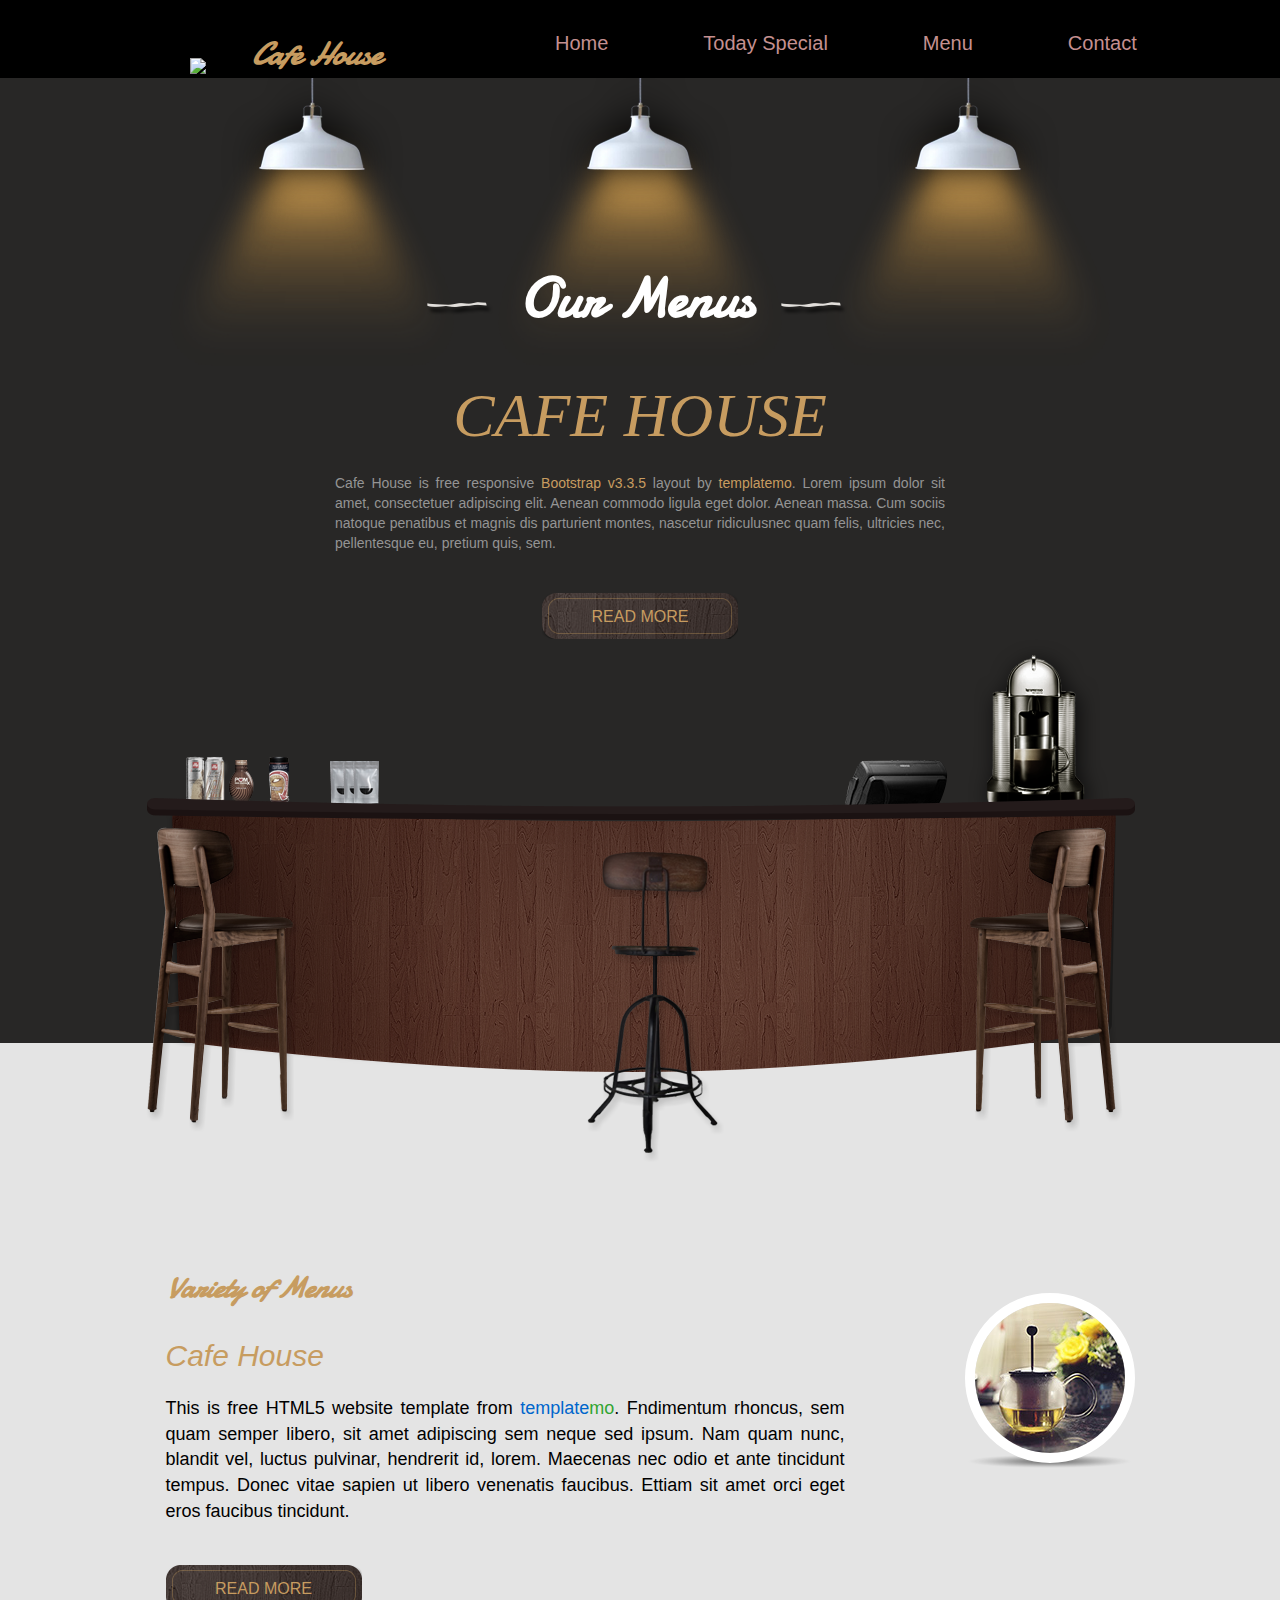
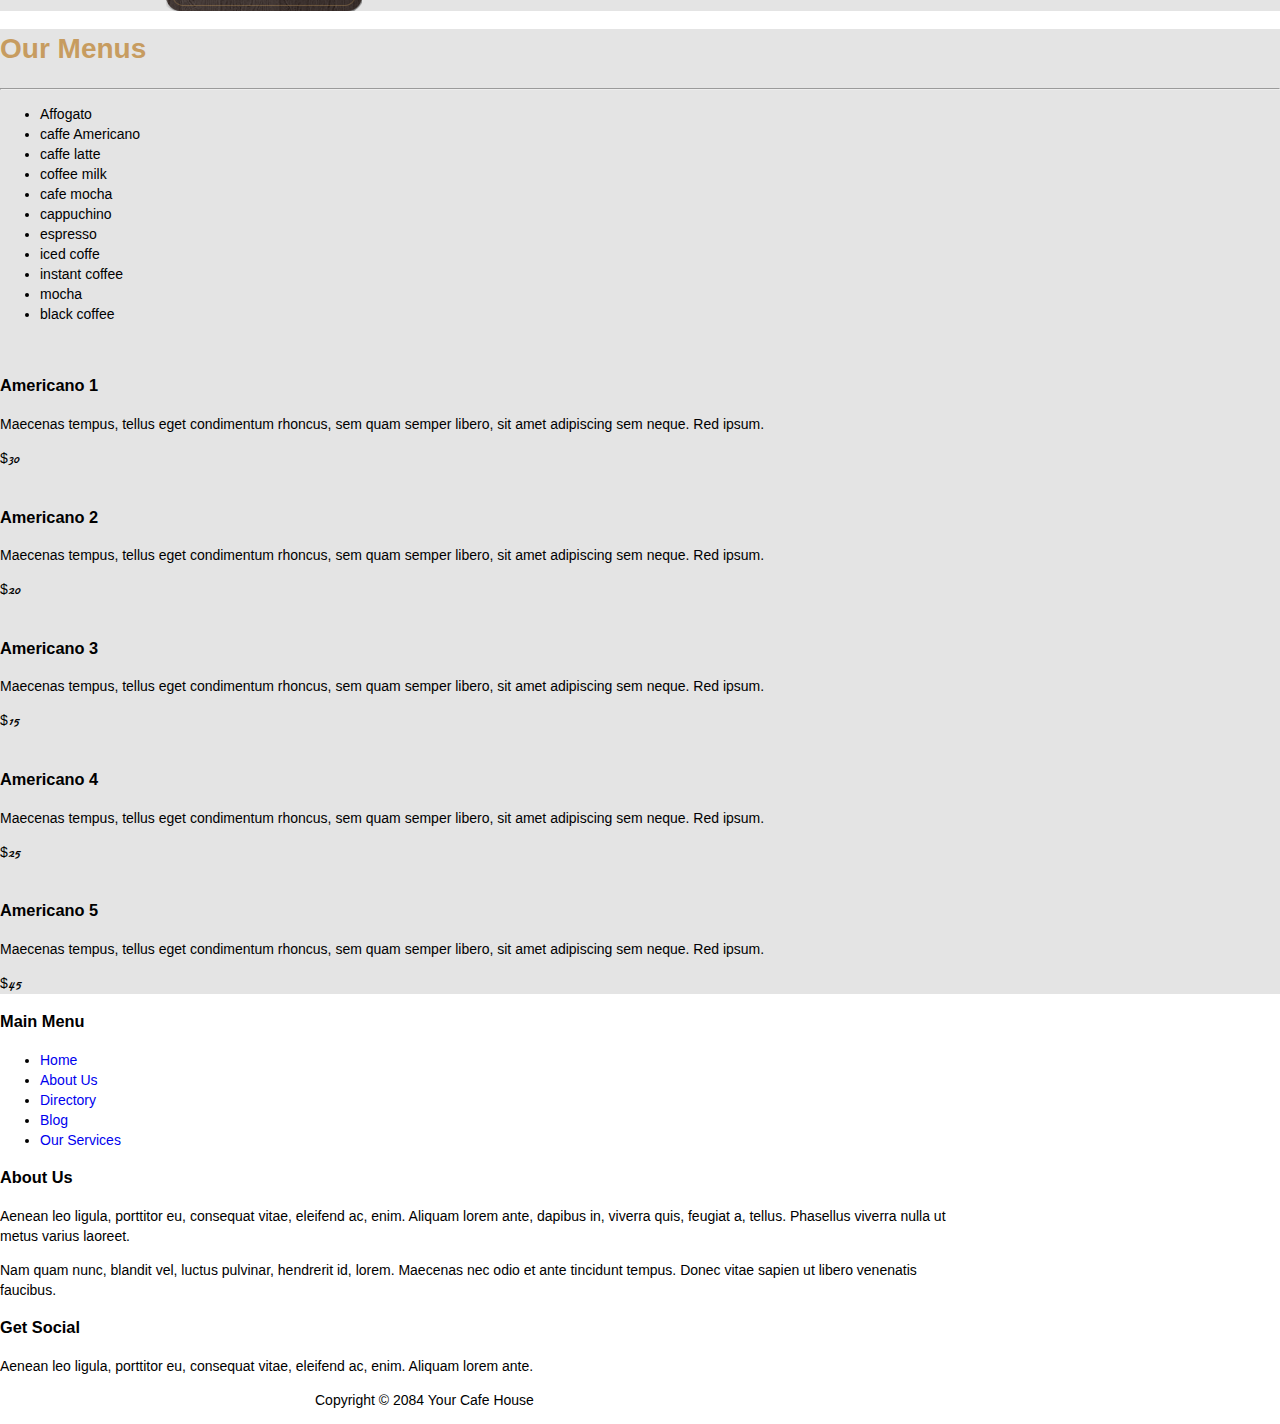
==== menu.html @ 3e16c272 "added links to all pages.. pages can be navigated through links" ====
<!DOCTYPE html>
<html lang="en">
<head>
    <meta charset="UTF-8">
    <meta http-equiv="X-UA-Compatible" content="IE=edge">
    <meta name="viewport" content="width=device-width, initial-scale=1.0">
    <title>Menu</title>
    <link rel="stylesheet" href="style.css">
    <link href="css/font-awesome.min.css" rel="stylesheet">
    <!-- <link rel="stylesheet" href="menustsyles.css"> -->
    <link href="https://fonts.googleapis.com/css2?family=Damion&display=swap" rel="stylesheet"> 
    <script src="https://kit.fontawesome.com/de9b49d3a7.js" crossorigin="anonymous"></script>
</head>
<body>
    <div class="tm-top-header">
        <div class="tm-logo-container">
            
            <img src="./logo.png" alt="Logo" class="tm-site-logo" id="logon">
            <h1 class="tm-site-name tm-handwriting-font">Cafe House</h1>
        
           <div class="mobile-menu-icon" onclick="hamclicked">
            <i class="fa fa-bars"></i>
          </div> 
          <nav class="tm-nav">
            <ul>
              <li><a href="index.html" class="active">Home</a></li>
              <li><a href="">Today Special</a></li>
              <li><a href="menu.html">Menu</a></li>
              <li><a href="contact.html">Contact</a></li>
            </ul>
          </nav>  
        </div>
        </div>
        <div class="tm-welcome-section">
            <div class="lightsandwelcome">
                 <div class="tm-lights-container">
                   <img src="light.png" alt="" class="welcome-lights tohide">
                   <img src="light.png" alt="" class="welcome-lights">
                   <img src="light.png" alt="" class="welcome-lights tohide">
                 </div>
                 <div class="welcome-content">
                 <h1 class="white-text tm-handwriting-font tm-welcome-header"><img src="header-line.png" alt="">&nbsp; Our Menus &nbsp;<img src="header-line.png" alt=""></h1>
                 <h2 class="gold-text tm-welcome-header-2">CAFE HOUSE</h2>
                 <p class="grey-text tm-welcome-description"> Cafe House is free responsive <span class="gold-text">Bootstrap v3.3.5</span> layout by <span class="gold-text">templatemo</span>. Lorem ipsum dolor sit amet, consectetuer adipiscing elit. Aenean commodo ligula eget dolor. Aenean massa. Cum sociis natoque penatibus et magnis dis parturient montes, nascetur ridiculusnec quam felis, ultricies nec, pellentesque eu, pretium quis, sem.</p>
                </div>
                <a href="" class="tm-more-button tm-more-button-welcome">Read More</a>
              </div>
                <img src="table-set.png" alt="" class="table-set">
            
          </div>
          <div class="tm-main-section light-gray-bg">
            <div class="container-best-coffee">
               <div class="best-coffee">
                 <h2 class="tm-section-header gold-text tm-handwriting-font">Variety of Menus</h2>
                 <h2 class="ch-heading">Cafe House</h2>
                 <p class="description">This is free HTML5 website template from <span class="blue-text">template</span><span class="green-text">mo</span>. Fndimentum rhoncus, sem quam semper libero, sit amet adipiscing sem neque sed ipsum. Nam quam nunc, blandit vel, luctus pulvinar, hendrerit id, lorem. Maecenas nec odio et ante tincidunt tempus. Donec vitae sapien ut libero venenatis faucibus. Ettiam sit amet orci eget eros faucibus tincidunt.</p>
                 <a href="" class="tm-more-button read-more-button">Read More</a>
               </div>
               <div class="shadow-image fright">
                  <img src="1.jpg" alt="" class="img-circle img-thumbnail">
               </div>
            </div>
          </div>
          <div class="hwm-our-menu light-gray-bg">
              <div class="hwm-om-l-line"> 
                  <div class="hwm-l-om">
                  <h1 class="hwm-om gold-text"><img src="logo.png" alt="" class="hwm-logo">Our Menus</h1>
                 </div>
        
                 <div class="hwm-hr">
                     <hr>
                 </div>
            </div>
            <div class="hwm-actual-menu">
                <div class="hwm-brown-menu">
                         <ul class="br-m-ul">
                             <li class="golden-text liq">Affogato</li>
                             <li class="liq">caffe Americano</li>
                             <li class="liq">caffe latte</li>
                             <li class="liq">coffee milk</li>
                             <li class="liq">cafe mocha</li>
                             <li class="liq">cappuchino</li>
                             <li class="liq">espresso</li>
                             <li class="liq">iced coffe</li>
                             <li class="liq">instant coffee</li>
                             <li class="liq">mocha</li>
                             <li class="liq">black coffee</li>
                         </ul>
                </div>
                <div class="hwm-image-menu">
                        <div class="hwm-dabba1">
                            <div class="hwm-d1-i1">
                                <img src="./img/menu-1.jpg" alt="" class="i1">
                            </div>
                            <div class="hwm-d1-t1">
                                <h3>Americano 1</h3>
                                <p>
                                    Maecenas tempus, tellus eget condimentum rhoncus, sem quam semper libero, sit amet adipiscing sem neque. Red ipsum.
                                </p>
                            </div>
                            <div class="hwm-d1-i2">
                                  <div class="hwm-inner-b tm-handwriting-font">
                                      <span class="hwm-dollar">$</span>30

                                  </div>
                            </div>
                        </div>
                        <div class="hwm-dabba1">
                            <div class="hwm-d1-i1">
                                <img src="./img/menu-2.jpg" alt="" class="i1">
                            </div>
                            <div class="hwm-d1-t1">
                                <h3>Americano 2</h3>
                                <p>
                                    Maecenas tempus, tellus eget condimentum rhoncus, sem quam semper libero, sit amet adipiscing sem neque. Red ipsum.
                                </p>
                            </div>
                            <div class="hwm-d1-i2">
                                  <div class="hwm-inner-b tm-handwriting-font">
                                      <span class="hwm-dollar">$</span>20

                                  </div>
                            </div>
                        </div>
                        <div class="hwm-dabba1">
                            <div class="hwm-d1-i1">
                                <img src="./img/menu-3.jpg" alt="" class="i1">
                            </div>
                            <div class="hwm-d1-t1">
                                <h3>Americano 3</h3>
                                <p>
                                    Maecenas tempus, tellus eget condimentum rhoncus, sem quam semper libero, sit amet adipiscing sem neque. Red ipsum.
                                </p>
                            </div>
                            <div class="hwm-d1-i2">
                                  <div class="hwm-inner-b tm-handwriting-font">
                                      <span class="hwm-dollar">$</span>15

                                  </div>
                            </div>
                        </div>
                        <div class="hwm-dabba1">
                            <div class="hwm-d1-i1">
                                <img src="./img/menu-4.jpg" alt="" class="i1">
                            </div>
                            <div class="hwm-d1-t1">
                                <h3>Americano 4</h3>
                                <p>
                                    Maecenas tempus, tellus eget condimentum rhoncus, sem quam semper libero, sit amet adipiscing sem neque. Red ipsum.
                                </p>
                            </div>
                            <div class="hwm-d1-i2">
                                  <div class="hwm-inner-b tm-handwriting-font">
                                      <span class="hwm-dollar">$</span>25

                                  </div>
                            </div>
                        </div>
                        <div class="hwm-dabba1">
                            <div class="hwm-d1-i1">
                                <img src="./img/menu-5.jpg" alt="" class="i1">
                            </div>
                            <div class="hwm-d1-t1">
                                <h3>Americano 5</h3>
                                <p>
                                    Maecenas tempus, tellus eget condimentum rhoncus, sem quam semper libero, sit amet adipiscing sem neque. Red ipsum.
                                </p>
                            </div>
                            <div class="hwm-d1-i2">
                                  <div class="hwm-inner-b tm-handwriting-font">
                                      <span class="hwm-dollar">$</span>45

                                  </div>
                            </div>
                        </div>
                </div>
            </div>
          </div>
          <footer>
            <div class="tm-black-bg">
              <div class="container">
                <div class="row margin-bottom-60">
                  <nav class="col-lg-3 col-md-3 tm-footer-nav tm-footer-div">
                    <h3 class="tm-footer-div-title">Main Menu</h3>
                    <ul>
                      <li><a href="#">Home</a></li>
                      <li><a href="#">About Us</a></li>
                      <li><a href="#">Directory</a></li>
                      <li><a href="#">Blog</a></li>
                      <li><a href="#">Our Services</a></li>
                    </ul>
                  </nav>
                  <div class="col-lg-5 col-md-5 tm-footer-div">
                    <h3 class="tm-footer-div-title">About Us</h3>
                    <p class="margin-top-15">Aenean leo ligula, porttitor eu, consequat vitae, eleifend ac, enim. Aliquam lorem ante, dapibus in, viverra quis, feugiat a, tellus. Phasellus viverra nulla ut metus varius laoreet.</p>
                    <p class="margin-top-15">Nam quam nunc, blandit vel, luctus pulvinar, hendrerit id, lorem. Maecenas nec odio et ante tincidunt tempus. Donec vitae sapien ut libero venenatis faucibus.</p>
                  </div>
                  <div class="col-lg-4 col-md-4 tm-footer-div">
                    <h3 class="tm-footer-div-title">Get Social</h3>
                    <p class="get_social">Aenean leo ligula, porttitor eu, consequat vitae, eleifend ac, enim. Aliquam lorem ante.</p>
                    <!-- <div class="tm-social-icons-container">
                      <a href="#" class="tm-social-icon"><i class="fa fa-facebook"></i></a>
                      <a href="#" class="tm-social-icon"><i class="fa fa-twitter"></i></a>
                      <a href="#" class="tm-social-icon"><i class="fa fa-linkedin"></i></a>
                      <a href="#" class="tm-social-icon"><i class="fa fa-youtube"></i></a>
                      <a href="#" class="tm-social-icon"><i class="fa fa-behance"></i></a>
                    </div> -->
                  </div>
                </div>          
              </div>  
            </div>      
            <div>
              <div class="container">
                <div class="row tm-copyright">
                 <p class="col-lg-12 small copyright-text text-center">Copyright &copy; 2084 Your Cafe House</p>
               </div>  
             </div>
           </div>
         </footer>
</body>
</html>
---- style.css ----
body {
  overflow-x: hidden;
  margin: 0px;
}

.tm-nav li {
  list-style: none;
  float: left;
}
.tm-nav li a {
  color: rgb(197, 144, 144);
  display: inline-block;
  padding: 15px 15px 20px 30px;
  font-size: 20px;
  margin-left: 50px;
}
.tm-site-name {
  color: #c79c60;
  display: inline-block;
  font-size: 32px;
  margin: 0 10px;
  font-style: italic;
}
.tm-site-logo,
.tm-site-name {
  /* vertical-align: 20px; */
  /* padding-right: 15px; */
}
.tm-nav {
  display: inline-block;
  vertical-align: bottom;
  margin-left: 60px;
}
.tm-top-header {
  display: inline-block;
  background-color: black;
  padding-left: 40px;
  width: 100%;
}
.tm-site-logo {
  padding-left: 300px;
}
.tm-nav li a.active {
  background: url(./logo.png) no-repeat, url(./nav-underline.png) no-repeat;
  background-size: 20px, 74px 17px;
  background-position: 0% 30%, center bottom;
}
.ul.li.a {
  list-style: none;
}
.mobile-menu-icon {
  display: none;
}
.tday {
  width: 100%;
}
.td-tm {
  margin-left: 500px;
  font-weight: bold;
}
h2 {
  font-size: 30px;
  font-style: italic;
  color: #c79c60;
}
.tm-special-item {
  display: inline-block;
  padding: 8px;
  max-width: 100%;
  background-color: white;
  max-width: 100%;
  margin-top: 25px;
}
#img-4 {
  margin-left: 29px;
}
/* #tm-sp-item {
      margin-left: 600px;
  }
  #sp-item {
      margin-right: 350px;
  } */
#sp-item {
  margin-left: 15px;
}

#img-3 {
  margin-top: 10px;
  margin-left: 15px;
}
.img-responsive {
  margin-top: 0px;
  max-width: 100%;
}
.tm-special-img-container {
  display: inline-block;
  position: relative;
  max-width: 100%;
}
.tm-special-description {
  position: absolute;
  left: 0;
  bottom: 0;
  color: white;
  padding-left: 10px;
  width: 100%;
  background: rgba(0, 0, 0, 0.6);
}
.tm-special-container {
  display: -webkit-box;
  /* display: -webkit-flex;
    display: -ms-flexbox;
    display: flex;
    -webkit-box-pack: justify;
    -webkit-justify-content: space-between;
        -ms-flex-pack: justify;
            justify-content: space-between; */
  display: -webkit-flex;
  display: -ms-flexbox;
  display: flex;
  -webkit-box-pack: justify;
}
.tm-special-container-right {
  display: -webkit-box;
  display: -webkit-flex;
  display: -ms-flexbox;
  display: flex;
  -webkit-box-orient: vertical;
  -webkit-box-direction: normal;
  -webkit-flex-direction: column;
  -ms-flex-direction: column;
  flex-direction: column;
  -webkit-box-pack: justify;
  -webkit-justify-content: space-between;
  -ms-flex-pack: justify;
  justify-content: space-between;
}
/* .tm-hr {
      width: 100%;
      height: 41px;
  } */
.col-lg-12 {
  margin-left: 300px;
}
.tday-tmg {
  padding-right: 2px;
  vertical-align: bottom;
  top: 43px;
}
.tday {
  background-color: #e4e4e4;
}
.td-tm {
  padding-top: 10px;
  margin-top: 0px;
}
/* ikshit */
* {
  box-sizing: border-box;
  font-family: "Open Sans", sans-serif;
}
div {
  display: block;
}
a {
  text-decoration: none;
  background-color: transparent;
}

body {
  overflow-x: hidden;
  line-height: 1.42857143;
  font-size: 14px;
}
h2 {
  display: block;
  font-size: 2.1em;
}
.at {
  padding-top: 170px;
  /* margin-left: auto;
                    margin-right: auto; */
  margin-left: -80px;
}
.container {
  max-width: 960px;
}
.tm-section {
  margin-bottom: 60px;
}
.tm-section-header-container {
  display: flex;
  align-items: flex-end;
}
.tm-section-margin-bottom-0 {
  margin-bottom: 0;
}
.tm-section-header {
  width: 350px;
}
.col-lg-12 {
  position: relative;
  min-height: 1px;
  padding-left: 15px;
  padding-right: 15px;
}
.tm-hr-container {
  width: 100%;
  height: 50px;
}
.tm-hr {
  border-color: #c79c60;
}
.tm-popular-container {
  display: flex;
  /* width: 700px; */
  /* flex-wrap: wrap; */
  justify-content: space-between;
  margin-bottom: 40px;
}
.gold-text {
  color: #c79c60;
}
/* .tm-site-logo {
  vertical-align: bottom;
} */
.tm-popular-items-container:last-child {
  margin-top: 15px;
}
.tm-popular-item {
  background: url("img/popular-item-bg.png");
  background-repeat: no-repeat;
  background-size: 100% 100%;
  max-width: 294px;
  margin-top: 30px;
  margin-bottom: 80px;
}
.tm-popular-item:hover {
  background-image: url("img/popular-item-bg-hover.png");
}
.tm-popular-item-img {
  margin-left: 3px;
}
.tm-popular-item-description {
  padding: 0 30px 60px;
  text-align: center;
}
.order-now-container {
  width: 100px;
  height: 100px;
  background-color: rgb(82, 76, 76);
  border-radius: 50%;
  margin: 0 auto;
  display: flex;
  align-items: center;
  justify-content: center;
  color: white;
  position: absolute;
  /* left: 100px; */
  /* left: 92px;
                    bottom: -50px; */
}
.tm-handwriting-font {
  font-family: "Damion", cursive;
}
.tm-popular-item-title,
.order-now-link {
  color: rgb(174, 174, 174);
  transition: all 0.3s ease;
}
.tm-popular-item:hover .tm-popular-item-title {
  color: #c79c60;
}
.tm-popular-item:hover hr {
  border-color: #c79c60;
  transition: all 0.3s ease;
}
.tm-popular-item:hover .order-now-link {
  border-color: #c79c60;
  color: #c79c60;
  text-decoration: none;
}
.tm-popular-item-title {
  font-size: 34px;
  margin-top: 0;
  margin-bottom: 0;
}
.tm-popular-item-hr {
  margin-top: 0;
  margin-bottom: 15px;
}
.order-now-link {
  font-size: 24px;
  border: 2px solid rgb(174, 174, 174);
  border-radius: 50%;
  width: 85px;
  height: 85px;
  padding-top: 8px;
  transition: all 0.3s ease;
}
#order1 {
  left: 6.75vw;
}
#order2 {
  left: 31vw;
}
#order3 {
  left: 55.25vw;
}
/* ikshit ends  */

@media (max-width: 1430px) {
  .tm-site-logo {
    padding-left: 200px;
  }
}
@media (max-width: 1340px) {
  .tm-nav {
    margin-left: 40px;
  }
}
@media (max-width: 1430px) {
  .tm-site-logo {
    padding-left: 150px;
  }
  @media (max-width: 1250px) {
    .tm-site-logo {
      padding-left: 90px;
    }
    .tm-nav li a {
      padding: 10px 10px 10px 20px;
    }
    @media (max-width: 1100px) {
      .tm-site-logo {
        padding-left: 20px;
      }
      .tm-nav {
        margin-left: 0px;
      }
    }
    @media (max-width: 1020px) {
      .tm-site-logo {
        padding-left: 10px;
      }
      .tm-site-name {
        font-size: 25px;
      }
      .tm-nav li a {
        font-size: 23px;
      }
    }
    @media screen and (max-width: 915px) {
      .tm-nav {
        display: none;
      }
      .tm-nav li a {
        padding-left: 35px;
      }
      .tm-logo-container {
        margin-left: 15px;
      }
      .mobile-menu-icon {
        display: block;
        cursor: pointer;
        color: #c79c60;
        font-size: 50px;
        position: fixed;
        top: 18px;
        right: 40px;
        background-color: rgba(180, 55, 55, 0.6);
        padding: 10px 15px;
        z-index: 10;
      }
    }
    @media (max-width: 1150px) {
      .td-tm {
        margin-left: 400px;
      }
      .col-lg-12 {
        margin-left: 100px;
      }
    }
    @media (max-width: 1000px) {
      .td-tm {
        margin-left: 300px;
      }
      .col-lg-12 {
        margin-left: 50px;
      }
      .tm-special-container {
        display: block;
      }
      .tm-special-container-left {
        margin-bottom: 15px;
      }
      .tm-special-container-lower {
        -webkit-box-pack: start;
        -webkit-justify-content: flex-start;
        -ms-flex-pack: start;
        justify-content: flex-start;
        margin-top: 15px;
      }
      .tm-special-container-lower .tm-special-item {
        margin-right: 10px;
      }
      .tm-special-container-lower .tm-special-item:last-child {
        margin-right: 0;
      }
    }
    @media (max-width: 1000px) {
      .tm-section-header-container {
        -webkit-box-align: start;
        -webkit-align-items: flex-start;
        -ms-flex-align: start;
        align-items: flex-start;
        -webkit-box-orient: vertical;
        -webkit-box-direction: normal;
        -webkit-flex-direction: column;
        -ms-flex-direction: column;
        flex-direction: column;
      }
    }
  }
  /* ikshit */
  * {
    box-sizing: border-box;
    font-family: "Open Sans", sans-serif;
  }
  div {
    display: block;
  }
  a {
    text-decoration: none;
    background-color: transparent;
  }

  body {
    overflow-x: hidden;
    line-height: 1.42857143;
    font-size: 14px;
  }
  h2 {
    display: block;
    font-size: 2.1em;
  }
  .at {
    padding-top: 170px;
    /* margin-left: auto;
                    margin-right: auto; */
    margin-left: -80px;
  }
  .container {
    max-width: 960px;
  }
  .tm-section {
    margin-bottom: 60px;
  }
  .tm-section-header-container {
    display: flex;
    align-items: flex-end;
  }
  .tm-section-margin-bottom-0 {
    margin-bottom: 0;
  }
  .tm-section-header {
    width: 350px;
  }
  .col-lg-12 {
    position: relative;
    min-height: 1px;
    padding-left: 15px;
    padding-right: 15px;
  }
  .tm-hr-container {
    width: 100%;
    height: 50px;
  }
  .tm-hr {
    border-color: #c79c60;
  }
  .tm-popular-container {
    display: flex;
    /* width: 700px; */
    /* flex-wrap: wrap; */
    justify-content: space-between;
    margin-bottom: 40px;
  }
  .gold-text {
    color: #c79c60;
  }
  .tm-site-logo {
    vertical-align: bottom;
  }
  .tm-popular-items-container:last-child {
    margin-top: 15px;
  }
  .tm-popular-item {
    background: url("img/popular-item-bg.png");
    background-repeat: no-repeat;
    background-size: 100% 100%;
    max-width: 294px;
    margin-top: 30px;
    margin-bottom: 80px;
  }
  .tm-popular-item:hover {
    background-image: url("img/popular-item-bg-hover.png");
  }
  .tm-popular-item-img {
    margin-left: 3px;
  }
  .tm-popular-item-description {
    padding: 0 30px 60px;
    text-align: center;
  }
  .order-now-container {
    width: 100px;
    height: 100px;
    background-color: rgb(82, 76, 76);
    border-radius: 50%;
    margin: 0 auto;
    display: flex;
    align-items: center;
    justify-content: center;
    color: white;
    position: absolute;
    /* left: 100px; */
    /* left: 92px;
                    bottom: -50px; */
  }
  .tm-handwriting-font {
    font-family: "Damion", cursive;
  }
  .tm-popular-item-title,
  .order-now-link {
    color: rgb(174, 174, 174);
    transition: all 0.3s ease;
  }
  .tm-popular-item:hover .tm-popular-item-title {
    color: #c79c60;
  }
  .tm-popular-item:hover hr {
    border-color: #c79c60;
    transition: all 0.3s ease;
  }
  .tm-popular-item:hover .order-now-link {
    border-color: #c79c60;
    color: #c79c60;
    text-decoration: none;
  }
  .tm-popular-item-title {
    font-size: 34px;
    margin-top: 0;
    margin-bottom: 0;
  }
  .tm-popular-item-hr {
    margin-top: 0;
    margin-bottom: 15px;
  }
  .order-now-link {
    font-size: 24px;
    border: 2px solid rgb(174, 174, 174);
    border-radius: 50%;
    width: 85px;
    height: 85px;
    padding-top: 8px;
    transition: all 0.3s ease;
  }
  #order1 {
    left: 6.75vw;
  }
  #order2 {
    left: 31vw;
  }
  #order3 {
    left: 55.25vw;
  }

  @media screen and (max-width: 991px) {
    .at {
      padding-top: 200px;
    }
  }
  @media screen and (max-width: 767px) {
    .tm-section-header-container {
      align-items: flex-start;
      flex-direction: column;
    }
    .at {
      padding-top: 130px;
    }
  }
}
/* endeeee */
/* Harsh's Part begins */
.tm-welcome-section {
  background-color: #282726;
  text-align: center;
  overflow: visible;
  height: 950px;
}
.tm-welcome-description {
  padding-left: 20px;
  padding-right: 20px;
}
.lightsandwelcome {
  background-color: #282726;
  position: relative;
  width: 100%;
  margin: 0px;
  padding: 0px;
  text-align: center;
}
.welcome-lights {
  margin-left: 20px;
  margin-right: 20px;
}
.tm-welcome-header {
  font-size: 56px;
  position: absolute;
  top: 180px;
  left: 50%;
  margin-left: -213.5px;
  text-align: center;
  margin: 0px;
  padding: 0px;
}
.tm-welcome-header-2 {
  padding: 0px;
  margin: 0px;
  text-align: center;
  font-size: 62px;
  font-family: "Times New Roman", serif;
  font-weight: unset;
}
.welcome-content {
  max-width: 650px;
  margin-left: auto;
  margin-right: auto;
  text-align: justify;
}
.tm-more-button {
  display: block;
  width: 196px;
  height: 46px;
  color: #c79c60;
  text-decoration: none;
  font-size: 16px;
  line-height: 3;
  margin-left: auto;
  margin-right: auto;
  margin-top: 40px;
  text-transform: uppercase;
  background-image: url(tm-brown-button.png);
}
.tm-main-section {
  padding-top: 200px;
}
.container-best-coffee {
  max-width: 989px;
  font-size: 25px;
  margin-left: auto;
  margin-right: auto;
  padding-left: 20px;
}
.description {
  text-align: justify;
  font-size: 18px;
  padding-right: 20px;
}
.container-best-coffee {
  display: flex;
}
.best-coffee {
  max-width: 720px;
}
.fright {
  margin-top: 50px;
  margin-left: 100px;
  height: 175px;
  max-width: 170px;
}
.img-circle {
  border-radius: 50%;
  border: white 10px solid;
}
.shadow-image {
  background: url(shadow.png) no-repeat center bottom;
}
.read-more-button {
  text-align: center;
  margin-left: 0px;
}
.ch-heading {
  font-weight: unset;
  margin: 0px;
  padding: 0px;
}
.table-set {
  max-width: 100%;
}
.light-gray-bg {
  background-color: #e4e4e4;
}
.green-text {
  color: #30a430;
}
.blue-text {
  color: #0066cc;
}
.white-text {
  color: white;
}
.grey-text {
  color: #949494;
}
.gold-text {
  color: #c79c60;
}
.tm-handwriting-font {
  font-family: "Damion", cursive;
}
.tm-welcome-header {
  margin-left: -213.5px;
}

@media (max-width: 1430px) {
  .tm-section-header {
    font-size: 30px;
  }
  .ch-heading {
    font-size: 30px;
    font-style: italic;
  }
  .tm-welcome-section {
    height: 965px;
  }
}
@media (max-width: 1200) {
  .ch-heading {
    line-height: 0.5;
  }
}
@media (max-width: 991px) {
  .tm-welcome-section {
    height: 900px;
  }
  .welcome-lights {
    width: 240px;
    margin-left: 15px;
    margin-right: 15px;
  }
  .container-best-coffee {
    margin-top: -100px;
  }
}
@media (max-width: 848px) {
  .tohide {
    display: none;
  }
  .tm-welcome-header {
    font-size: 40px;
    margin-left: -171.6px;
  }
  .tm-welcome-section {
    height: 850px;
  }
}
@media (max-width: 767px) {
  .container-best-coffee {
    flex-direction: column;
  }
  .fright {
    flex-basis: 170px;
  }
  .tm-welcome-section {
    height: 820px;
  }
}
@media (max-width: 670px) {
  .tm-welcome-section {
    height: 780px;
  }
}
@media (max-width: 500px) {
  .tm-welcome-section {
    height: 740px;
  }
  .container-best-coffee {
    margin-top: -130px;
  }
}
@media (max-width: 400px) {
  .tm-welcome-section {
    height: 730px;
  }
}
@media (max-width: 374px) {
  .container-best-coffee {
    margin-top: -30px;
  }
}

/* Harsh's Part ends */
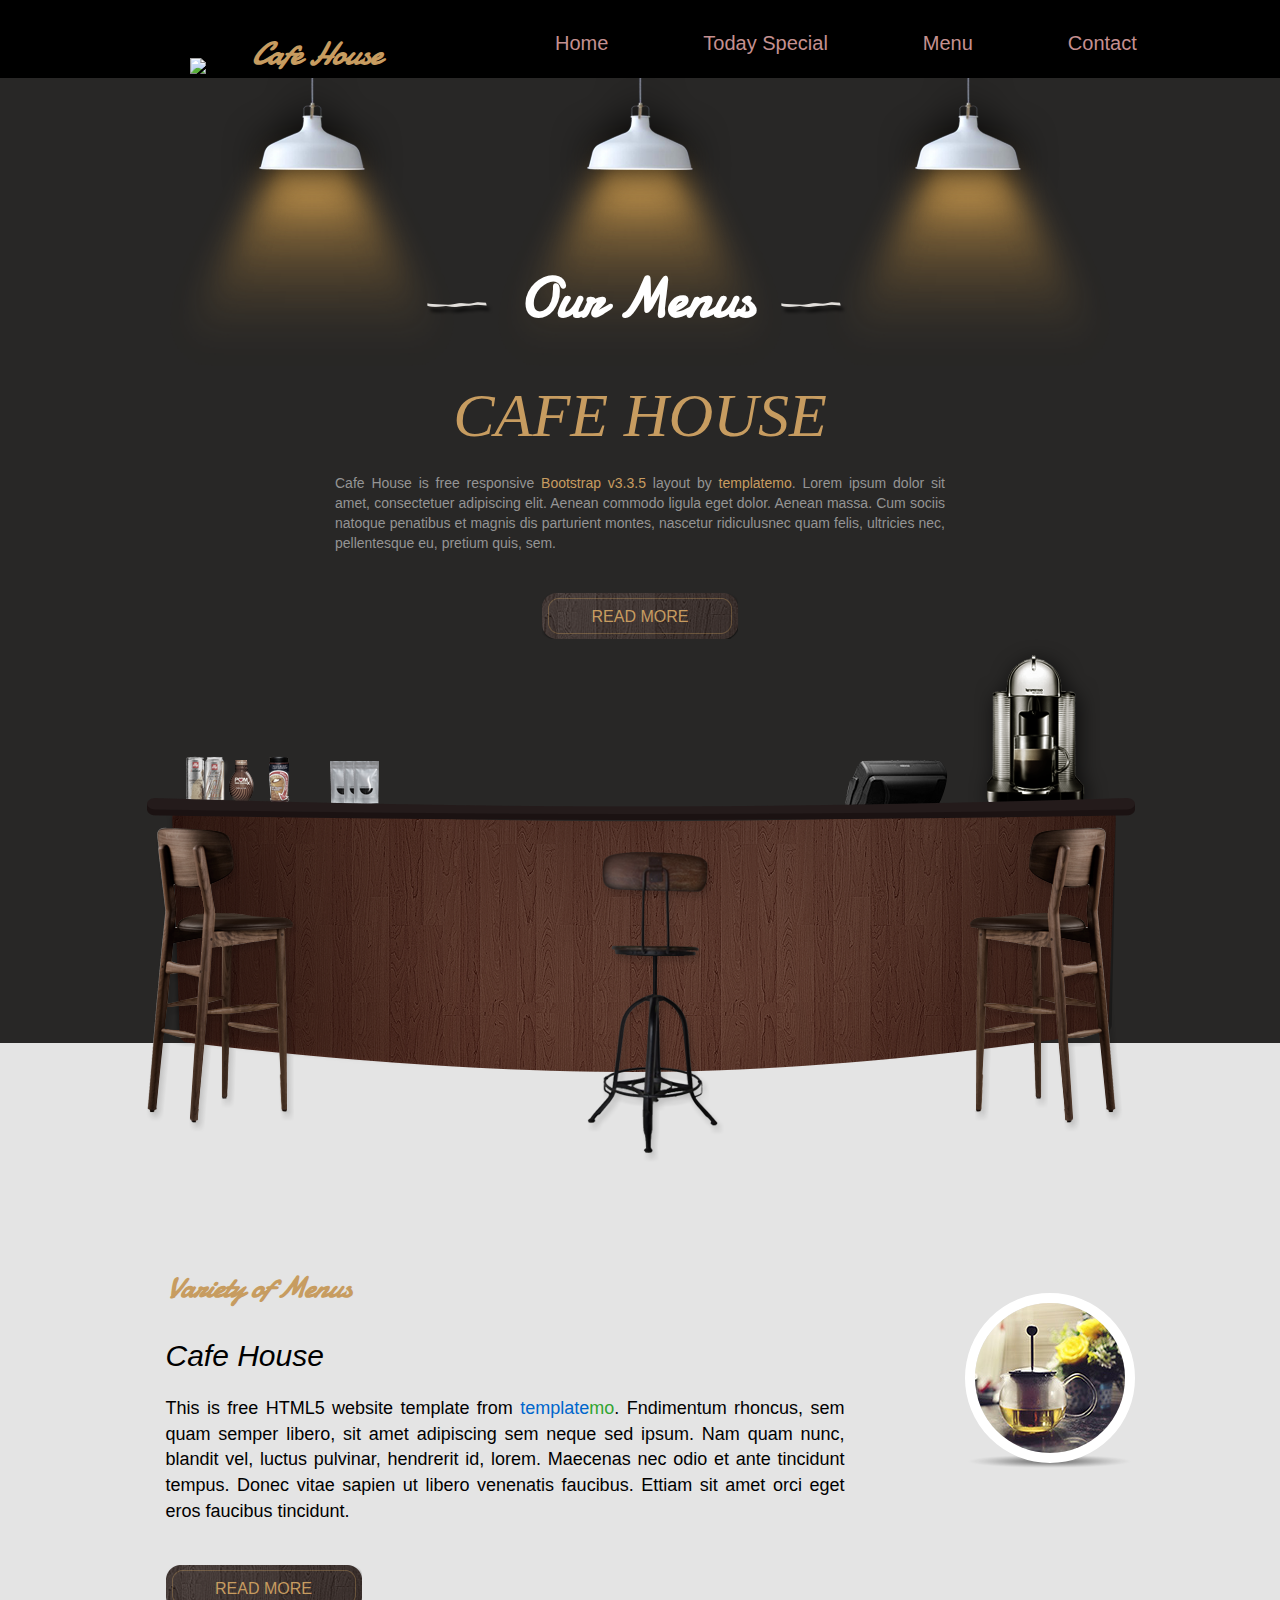
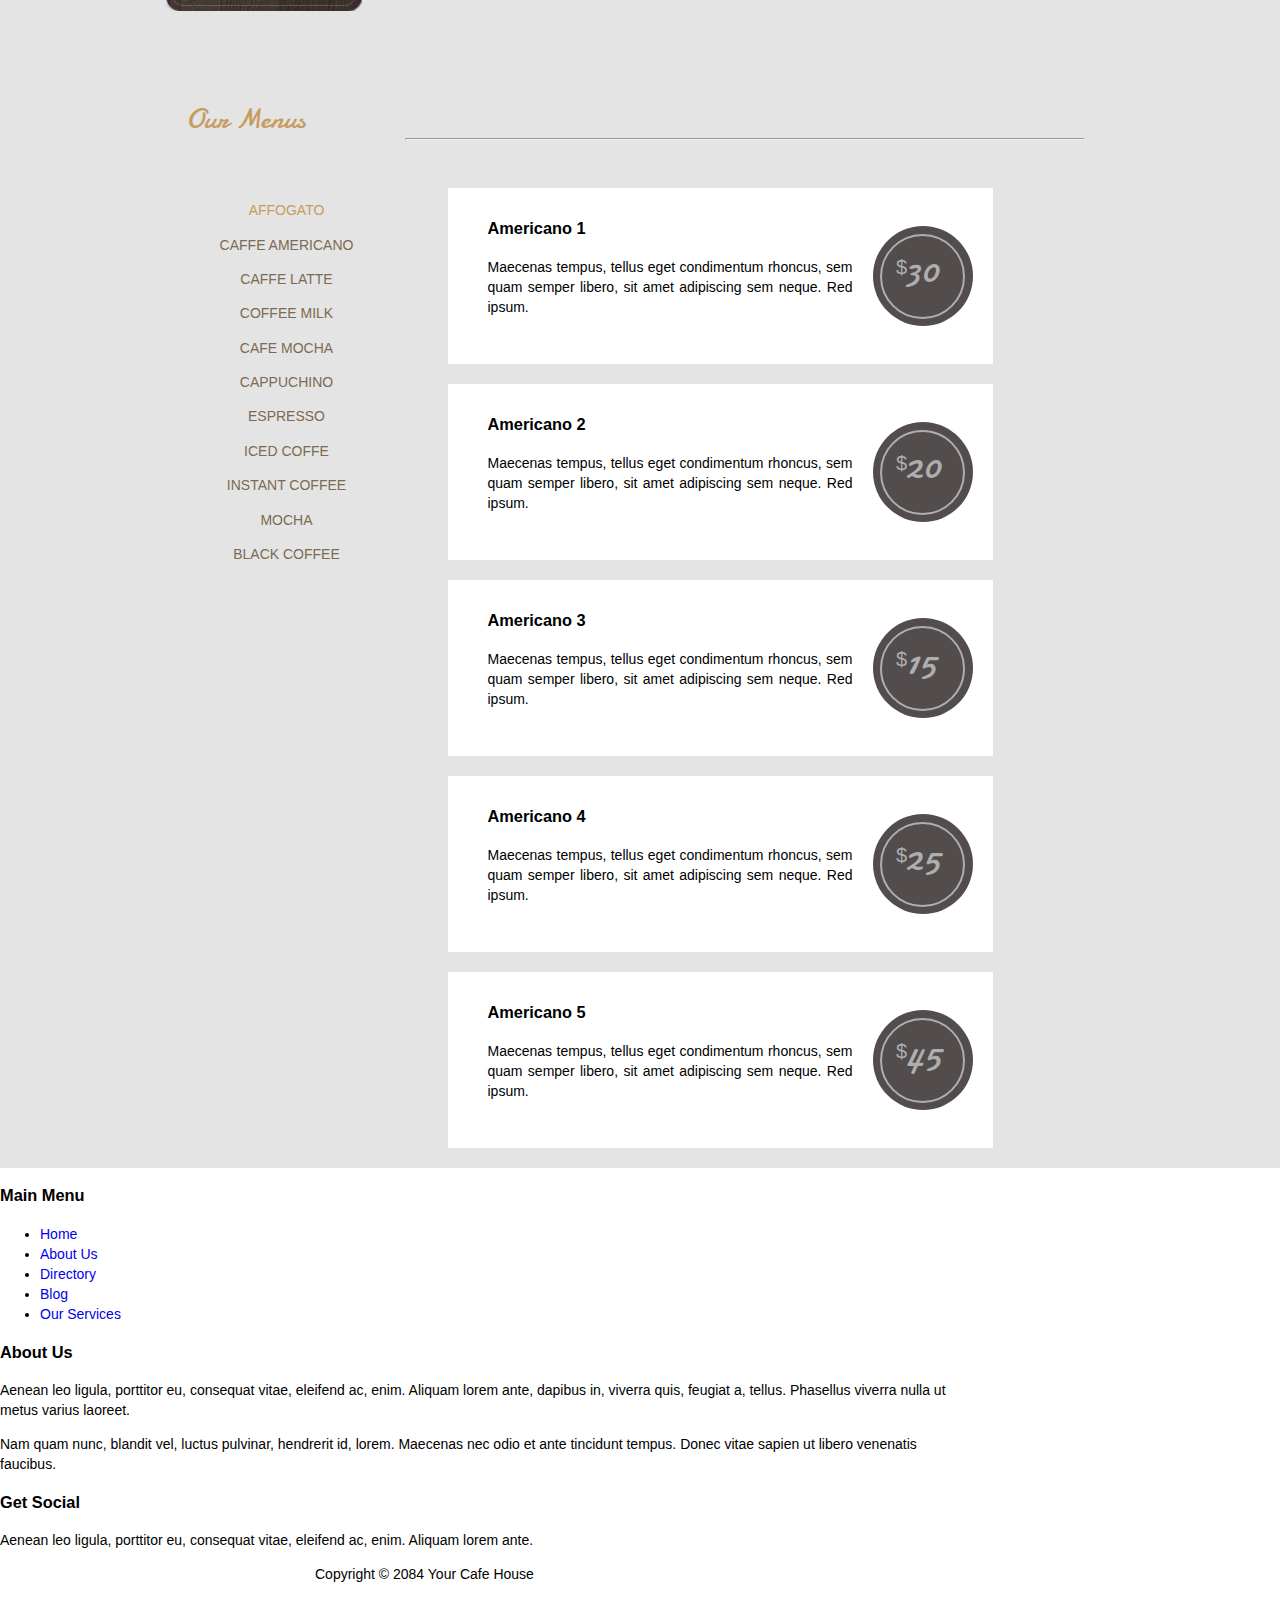
==== commit 34e11063: "menu is responsive now" ====
--- a/menu.html
+++ b/menu.html
@@ -7,9 +7,10 @@
     <title>Menu</title>
     <link rel="stylesheet" href="style.css">
     <link href="css/font-awesome.min.css" rel="stylesheet">
-    <!-- <link rel="stylesheet" href="menustsyles.css"> -->
+    <link rel="stylesheet" href="menustsyles.css">
     <link href="https://fonts.googleapis.com/css2?family=Damion&display=swap" rel="stylesheet"> 
     <script src="https://kit.fontawesome.com/de9b49d3a7.js" crossorigin="anonymous"></script>
+    <link rel="stylesheet" href="harsh-style.css">
 </head>
 <body>
     <div class="tm-top-header">
--- a/menustsyles.css
+++ b/menustsyles.css
@@ -0,0 +1,210 @@
+*
+{
+    box-sizing: border-box;
+    font-family: Verdana, Geneva, Tahoma, sans-serif;
+}
+body{
+    margin: 0px;
+    padding: 0px;
+}
+.hwm-our-menu
+{
+    padding-top: 70px;
+
+}
+.hwm-om-l-line
+{
+    display: flex;
+    max-width: 989px;
+    margin-left: auto;
+    margin-right: auto;
+    padding-left: 20px;
+    padding-right: 20px;
+}
+.hwm-logo
+{
+    margin-right: 20px;
+}
+.hwm-om
+{
+    font-family: 'Damion',cursive;
+    font-weight: unset;
+}
+.hwm-l-om
+{
+    flex-shrink: 0;
+}
+.hwm-hr
+{
+      flex-basis: 780px;
+      padding-top: 50px;
+      padding-left: 100px;
+      /* height: 0px; */
+      /* border: 2px solid #c79c60;  */
+}
+hr{
+    color: #c79c60;
+}
+.hwm-brown-menu
+{
+    background-image: url(vertical-menu-bg.png);
+    background-repeat: no-repeat;
+    flex-basis: 242px;
+    height: 391px;
+}
+.hwm-actual-menu
+{
+    display: flex;
+    /* flex-wrap: wrap; */
+    flex-direction: row;
+    padding-top: 30px;
+    max-width: 989px;
+    padding-right: 20px;
+    padding-left: 20px;
+    margin-left: auto;
+    margin-right: auto;
+}
+.br-m-ul
+{
+    width: 242px;
+    list-style-type: none;
+    padding: 0px;
+    margin: 0px;
+    text-transform: uppercase;
+    text-align: center;
+    padding-top: 5px;
+    padding-bottom: 5px;
+}
+.liq{
+    padding-top: 7.2px;
+    padding-bottom: 7.2px;
+    color: #7c6a51;
+}
+li:hover
+{
+    color: #c79c60;
+}
+.golden-text
+{
+    color: #c79c60;
+}
+.hwm-d1-t1{
+    width: 365px;
+    text-align: justify;
+    margin-top: -20px;
+}
+.hwm-dabba1
+{
+    margin-bottom: 20px;
+    display: flex;
+    align-items: center;
+    height: 176px;
+    margin-left: 40px;
+    background-color: white;
+    padding: 20px;
+}
+.hwm-d1-i2
+{
+  background-color:  #524c4c;
+  border-radius: 50%;
+  padding: 7.5px;
+  height: 100px;
+  width: 100px;
+  margin-left: 20px;
+}
+.hwm-inner-b
+{
+    position:relative;
+    font-size: 40px;
+    height: 85px;
+    width: 85px;
+    border: 2px solid #aeaeae;
+    border-radius: 50%;
+    color: #aeaeae;
+    padding-left: 23px;
+    padding-top: 5px;
+}
+.hwm-dollar
+{
+    position: absolute;
+    top: 17px;
+    left: 14px;
+    font-size: 20px;
+    font-family: 'Open-sans', sans-serif;
+}
+.i1{
+    margin-right: 20px;
+}
+.hwm-dabba1:hover h3
+{
+    color: #c79c60
+}
+.hwm-dabba1:hover .hwm-inner-b
+{
+  border-color: #c79c60;
+  color: #c79c60;
+}
+.hwm-brown-menu
+{
+    margin-bottom: 20px;
+}
+@media (max-width: 991px)
+{
+    .hwm-brown-menu
+    {
+        margin-left: 20px;
+    }
+    .hwm-actual-menu
+    {
+        flex-direction: column;
+    }
+    .hwm-brown-menu
+    {
+        flex-basis: 240px;
+    }
+    .hwm-dabba1
+    {
+        margin-left: 0px;
+        max-width: 681px;
+    }
+    .hwm-image-menu
+    {
+        margin-left:auto;
+        margin-right: auto;
+    }
+    .hwm-actual-menu
+    {
+        padding-left: 0px;
+        padding-right: 0px;
+    }
+}
+@media (max-width: 649px)
+{
+    .hwm-image-menu
+    {
+        width: 100%;
+    }
+    .hwm-dabba1
+    {
+        width: 100%;
+        margin-left: 0px;
+        flex-direction: column;
+        width: 100%;
+        height: 392.4px;
+    }
+    .i1
+    {
+        margin-bottom: 20px;
+        margin-right: 0px;
+    }
+    .hwm-d1-t1
+    {
+        width: 100%;
+        text-align: center;
+    }
+    .hwm-d1-i2
+    {
+        margin-left: 0px;
+    }
+
+}--- a/harsh-style.css
+++ b/harsh-style.css
@@ -0,0 +1,17 @@
+.tm-section-header
+{
+    font-size: 30px;
+}
+.ch-heading
+{
+    font-size: 30px;
+    color: black;
+    font-family:'Open Sans', sans-serif;
+}
+@media (max-width: 991px)
+{
+    .hwm-actual-menu
+    {
+        flex-direction: column;
+    }
+}